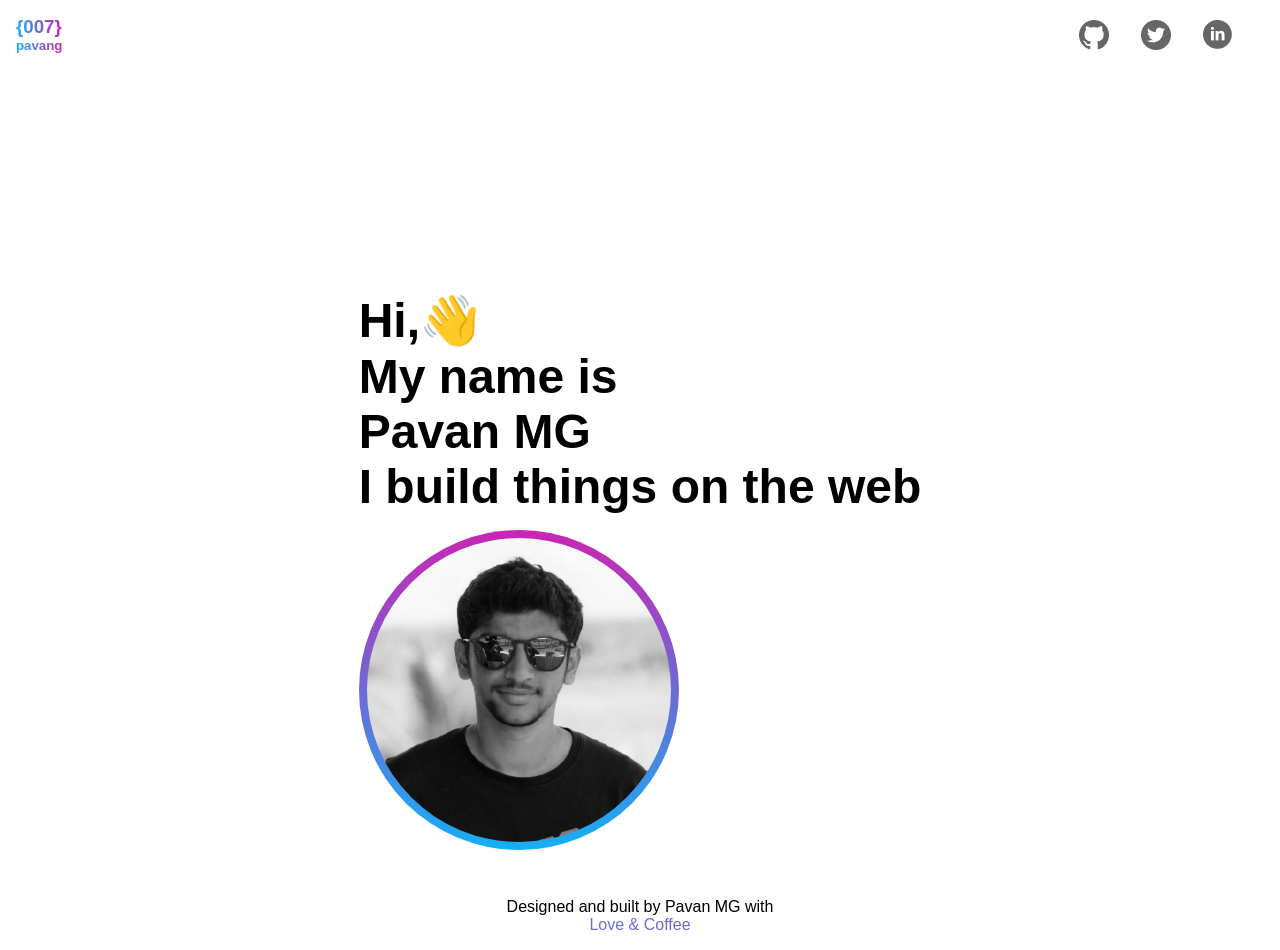
==== index.html @ 86d87b60 "starting structure with changed name and dates" ====
<!DOCTYPE html>
<html lang="en">
    <head>
        <meta charset="UTF-8">
        <meta name="viewport" content="width=device-width, initial-scale=1.0">
        <title>Home</title>
        <link rel="stylesheet" href="./css/global/setting-&-variables.css">
        <link rel="stylesheet" href="./css/global/navbar.css">
        <link rel="stylesheet" href="./css/global/footer.css">
        <link rel="stylesheet" href="./css/pages/index.css">
    </head>
    <body>
        <nav class="navbar">
            <div>
                <h3 class="gradient-text">{007}</h3>
                <h5 class="gradient-text">pavang</h5>
            </div>
            <input id="menu-toggle" type="checkbox">
            <label class="menu-button-container" for="menu-toggle">
                <span class="menu-button"></span>
            </label>
            <ul class="menu">
                <li><a href="#">Home</a></li>
                <li><a href="./pages/about_me.html">About Me</a></li>
                <li><a href="#">Tech Stack</a></li>
                <li><a href="./pages/projects.html">Projects</a></li>
                <li><a href="./pages/contact.html">Contact</a></li>
                <li class="navbar-icon-holder">
                    <img src="./images/github_icon.png" alt="github icon">
                    <img src="./images/twitter_icon.png" alt="twitter icon">
                    <img src="./images/linkedin_icon.png" alt="linkedin icon">
                </li>
            </ul>
        </nav>
        <main class="index-holder">
            <section>

                <div class="index-message">
                    <h1>Hi,👋</h1>
                    <h1>My name is</h1>
                    <h1>Pavan MG</h1>
                    <h1>I build things on the web</h1>
                </div>
                <div class="index-image-container">
                    <img class="index-image" src="./images/3e249d4a68ef7bac9b2e7b78919f0e2b2b6995bc.jpg" alt="profile picture">
                </div>
            </section>
        </main>
        <footer>
            <p class="footer-text">Designed and built by Pavan MG with </p><p class="footer-gradient-text">Love & Coffee</p>
        </footer>
    </body>
</html>
---- css/global/setting-&-variables.css ----
* {
    box-sizing: border-box;
    margin: 0;
    padding: 0;
    font-family: Arial, sans-serif;
}

:root {
  --blue: #13B0F5;
  --pink: #CA24B4;
  --grey: #666666;
  --green: #D7FFE0;
}

@media (prefers-color-scheme: dark) {
  body {
    color: #eee;
    background: #121212;
  }
}
---- css/global/navbar.css ----
.navbar {
  display: flex;
  flex-direction: row;
  align-items: center;
  justify-content: space-between;
  padding: 1em;
  margin-bottom: 14rem;
}

.gradient-text {
  background: linear-gradient(to right, var(--blue), var(--pink));
  -webkit-background-clip: text;
  background-clip: text;
  color: transparent;
}

.menu {
  display: flex;
  flex-direction: row;
  list-style-type: none;
  margin: 0;
  padding: 0;
}

.menu > li {
  margin: 0 1rem;
  overflow: hidden;
}

.menu > li > a {
  text-decoration: none;
  color: white;
}

.navbar-icon-holder {
  display: flex;
  flex-direction: row;
  align-items: center;
  overflow: hidden;
}

.navbar-icon-holder > img {
  margin: 0 1rem;
  display: block;
  overflow: hidden;
}

.menu-button-container {
  display: none;
  height: 100%;
  width: 30px;
  cursor: pointer;
  flex-direction: column;
  justify-content: center;
  align-items: center;
}

#menu-toggle {
  display: none;
}

.menu-button,
.menu-button::before,
.menu-button::after {
  display: block;
  background-color: #000000;
  position: absolute;
  height: 4px;
  width: 30px;
  transition: transform 400ms cubic-bezier(0.23, 1, 0.32, 1);
  border-radius: 2px;
}

.menu-button::before {
  content: '';
  margin-top: -8px;
}

.menu-button::after {
  content: '';
  margin-top: 8px;
}

/* #menu-toggle:checked + .menu-button-container .menu-button::before {
  margin-top: 0px;
  transform: rotate(405deg);
} */

/* #menu-toggle:checked + .menu-button-container .menu-button {
  background: rgba(255, 255, 255, 0);
} */

/* #menu-toggle:checked + .menu-button-container .menu-button::after {
  margin-top: 0px;
  transform: rotate(-405deg);
} */

@media (max-width: 760px) {
  .menu-button-container {
    display: flex;
  }

  .menu {
    position: absolute;
    top: 0;
    margin-top: 50px;
    left: 0;
    flex-direction: column;
    width: 100%;
    justify-content: center;
    align-items: center;
    margin-bottom: 16rem;
  }

  #menu-toggle ~ .menu > li {
    height: 0;
    margin: 0;
    padding: 0;
    border: 0;
    transition: height 400ms cubic-bezier(0.23, 1, 0.32, 1);
  }

  #menu-toggle:checked ~ .menu > li {
    height: 2.5em;
    padding: 0.5em;
    transition: height 400ms cubic-bezier(0.23, 1, 0.32, 1);
  }

  #menu-toggle ~ .navbar-icon-holder > img {
    height: 0;
    margin: 0;
    padding: 0;
    border: 0;
    transition: height 400ms cubic-bezier(0.23, 1, 0.32, 1);
  }

  #menu-toggle:checked ~ .navbar-icon-holder > img {
    height: 2.5em;
    padding: 0.5em;
    transition: height 400ms cubic-bezier(0.23, 1, 0.32, 1);
  }

  .menu > li {
    display: flex;
    justify-content: center;
    margin: 0;
    padding: 0.5em 0;
    width: 100%;
    color: white;
  }
}
---- css/global/footer.css ----
footer {
    text-align: center;
    padding: 1em 0;
    margin-top: 2em;
}

.footer-text .footer-gradient-text{
    font-size: 0.9em;
    color: #666666;
}

.footer-gradient-text {
    background: linear-gradient(to right, var(--blue), var(--pink));
    -webkit-background-clip: text;
    background-clip: text;
    color: transparent;
}
---- css/pages/index.css ----
.index-holder {
    display: flex;
}

.index-message {
    margin-bottom: 1rem;
}

.index-gradient-text {
    background: linear-gradient(to right, var(--blue), var(--pink));
    -webkit-background-clip: text;
    background-clip: text;
    color: transparent;
}

.index-image-container {
    display: flex;
    justify-content: center;
    align-items: center;
    width: 12rem;
    height: 12rem;
    max-width: 600px;
    border-radius: 50%;
    background: linear-gradient(to top, var(--blue), var(--pink));
}

.index-image {
    width: 95%;
    max-width: 600px;
    border-radius: 50%;
}

@media (min-width: 768px) {
    .index-holder {
        flex-direction: row;
        justify-content: space-evenly;
    }

    .index-message {
        font-size: 2rem;
    }
    
    .index-image-container {
        width: 20rem;
        height: 20rem;
    }
}
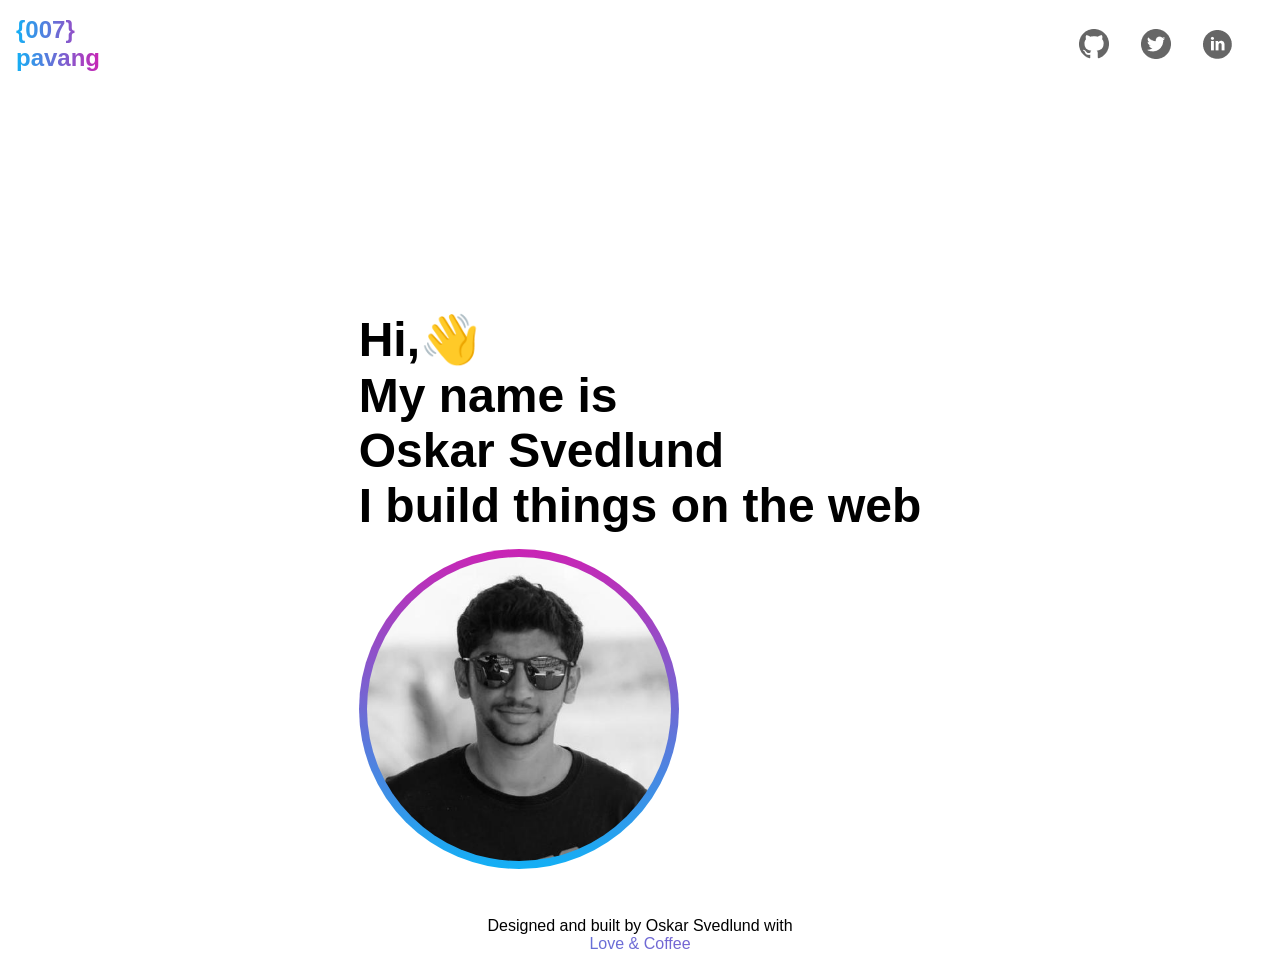
==== commit 142cbd20: "will now be sent in" ====
--- a/index.html
+++ b/index.html
@@ -12,8 +12,8 @@
     <body>
         <nav class="navbar">
             <div>
-                <h3 class="gradient-text">{007}</h3>
-                <h5 class="gradient-text">pavang</h5>
+                <h1 class="gradient-text">{007}</h1>
+                <h1 class="gradient-text">pavang</h1>
             </div>
             <input id="menu-toggle" type="checkbox">
             <label class="menu-button-container" for="menu-toggle">
@@ -22,7 +22,6 @@
             <ul class="menu">
                 <li><a href="#">Home</a></li>
                 <li><a href="./pages/about_me.html">About Me</a></li>
-                <li><a href="#">Tech Stack</a></li>
                 <li><a href="./pages/projects.html">Projects</a></li>
                 <li><a href="./pages/contact.html">Contact</a></li>
                 <li class="navbar-icon-holder">
@@ -38,7 +37,7 @@
                 <div class="index-message">
                     <h1>Hi,👋</h1>
                     <h1>My name is</h1>
-                    <h1>Pavan MG</h1>
+                    <h1>Oskar Svedlund</h1>
                     <h1>I build things on the web</h1>
                 </div>
                 <div class="index-image-container">
@@ -47,7 +46,36 @@
             </section>
         </main>
         <footer>
-            <p class="footer-text">Designed and built by Pavan MG with </p><p class="footer-gradient-text">Love & Coffee</p>
+            <p class="footer-text">Designed and built by Oskar Svedlund with </p><p class="footer-gradient-text">Love & Coffee</p>
         </footer>
+        <script>
+            // Navbar functionality
+            const menuToggle = document.getElementById('menu-toggle');
+            const menuButtonContainer = document.querySelector('.menu-button-container');
+            const menu = document.querySelector('.menu');
+
+            menuButtonContainer.addEventListener('click', function(e) {
+                e.preventDefault();
+                menuToggle.checked = !menuToggle.checked;
+            });
+
+            // Close menu when a link is clicked
+            const menuLinks = menu.querySelectorAll('a');
+            menuLinks.forEach(link => {
+                link.addEventListener('click', function() {
+                    menuToggle.checked = false;
+                });
+            });
+
+            // Close menu when clicking outside
+            document.addEventListener('click', function(event) {
+                const isClickInsideMenu = menu.contains(event.target);
+                const isClickInsideButton = menuButtonContainer.contains(event.target);
+                
+                if (!isClickInsideMenu && !isClickInsideButton && menuToggle.checked) {
+                    menuToggle.checked = false;
+                }
+            });
+        </script>
     </body>
 </html>
--- a/css/global/navbar.css
+++ b/css/global/navbar.css
@@ -5,6 +5,7 @@
   justify-content: space-between;
   padding: 1em;
   margin-bottom: 14rem;
+  position: relative;
 }
 
 .gradient-text {
@@ -53,6 +54,7 @@
   flex-direction: column;
   justify-content: center;
   align-items: center;
+  position: relative;
 }
 
 #menu-toggle {
@@ -63,22 +65,22 @@
 .menu-button::before,
 .menu-button::after {
   display: block;
-  background-color: #000000;
+  background-color: var(--blue);
   position: absolute;
   height: 4px;
   width: 30px;
-  transition: transform 400ms cubic-bezier(0.23, 1, 0.32, 1);
+  transition: transform 400ms cubic-bezier(0.23, 1, 0.32, 1), background 400ms ease;
   border-radius: 2px;
 }
 
 .menu-button::before {
   content: '';
-  margin-top: -8px;
+  top: -8px;
 }
 
 .menu-button::after {
   content: '';
-  margin-top: 8px;
+  top: 8px;
 }
 
 /* #menu-toggle:checked + .menu-button-container .menu-button::before {
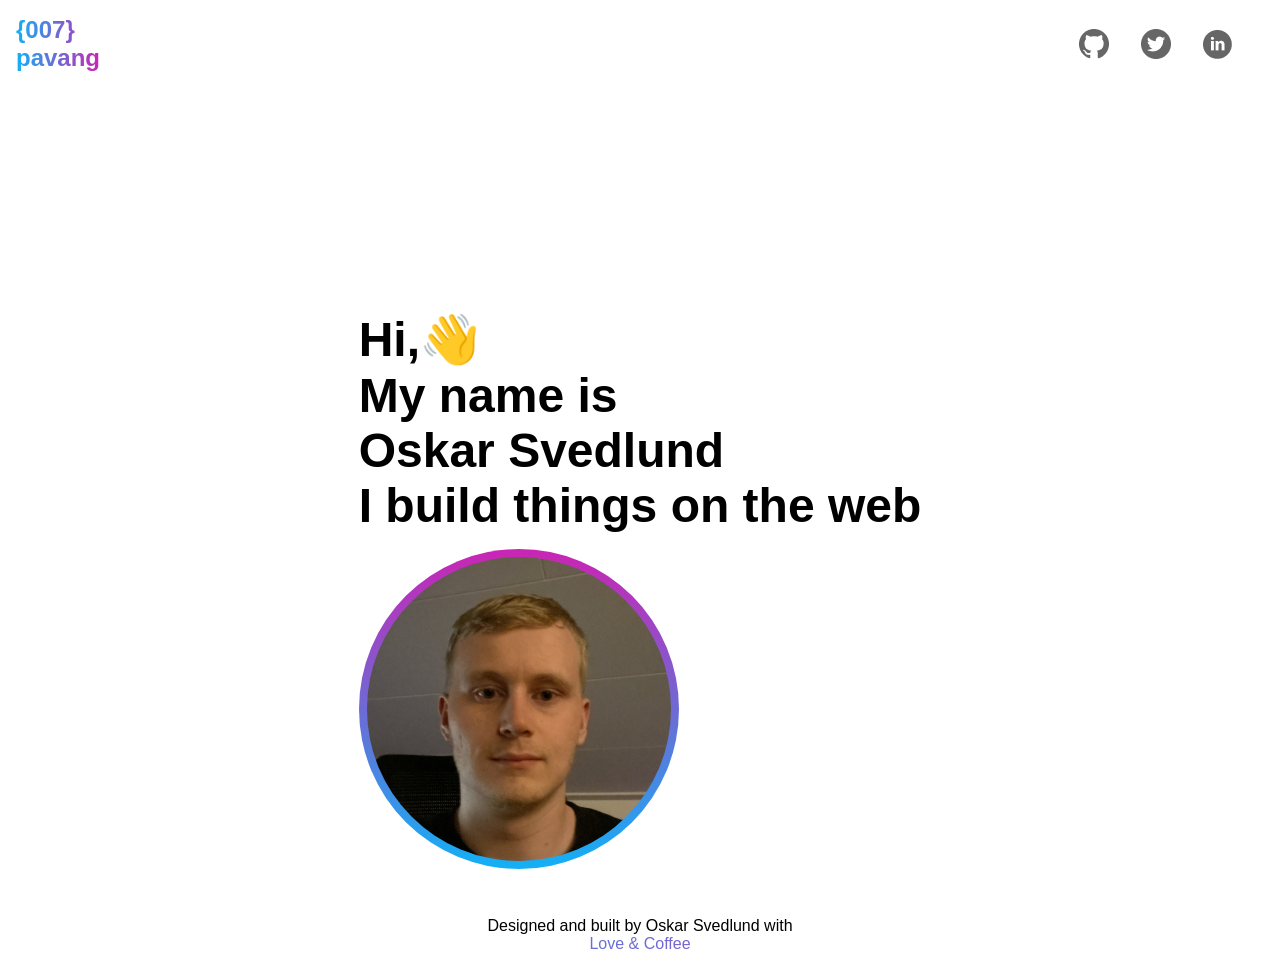
==== commit c8712588: "changed picture at start screen" ====
--- a/index.html
+++ b/index.html
@@ -41,7 +41,7 @@
                     <h1>I build things on the web</h1>
                 </div>
                 <div class="index-image-container">
-                    <img class="index-image" src="./images/3e249d4a68ef7bac9b2e7b78919f0e2b2b6995bc.jpg" alt="profile picture">
+                    <img class="index-image" src="./images/oskar.jpg" alt="profile picture">
                 </div>
             </section>
         </main>
--- a/css/pages/index.css
+++ b/css/pages/index.css
@@ -20,6 +20,7 @@
     width: 12rem;
     height: 12rem;
     max-width: 600px;
+    max-height: 600px;
     border-radius: 50%;
     background: linear-gradient(to top, var(--blue), var(--pink));
 }
@@ -27,6 +28,7 @@
 .index-image {
     width: 95%;
     max-width: 600px;
+    max-height: 600px;
     border-radius: 50%;
 }
 
